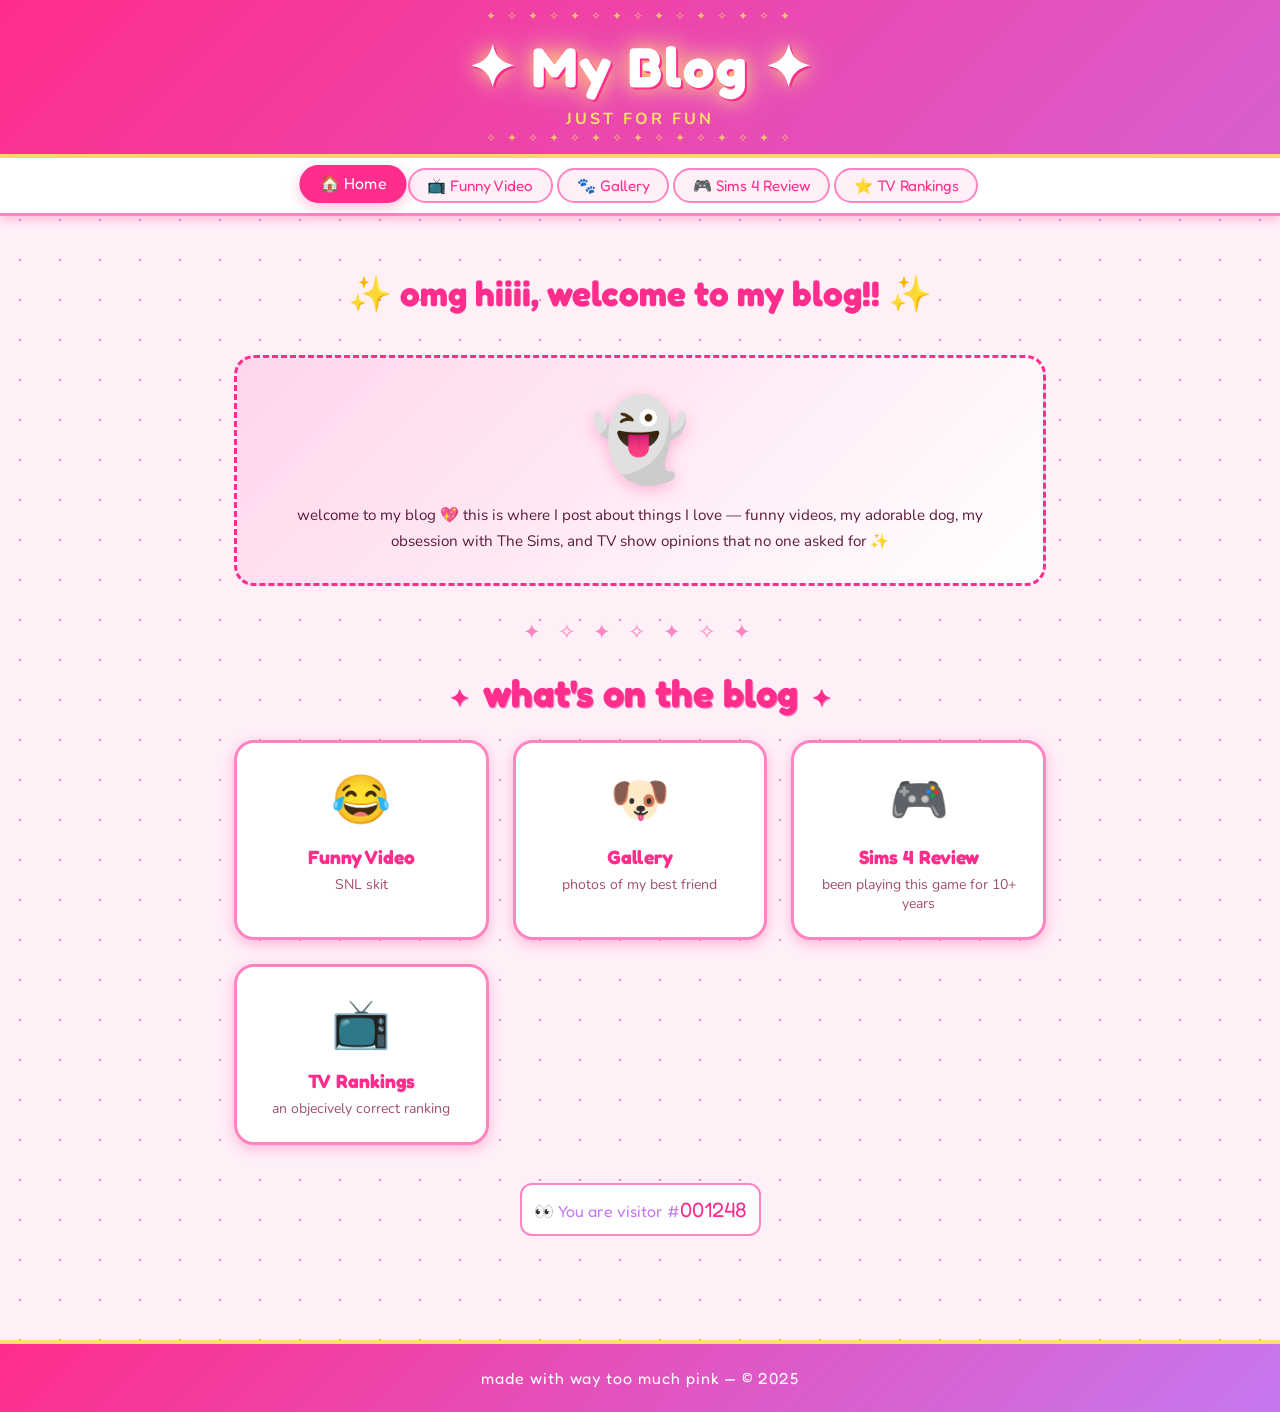
==== index.html @ 008cbfa2 "Add files via upload" ====
<!DOCTYPE html>
<html lang="en">
<head>
  <meta charset="UTF-8" />
  <meta name="viewport" content="width=device-width, initial-scale=1.0" />
  <title>✦ My Y2K Blog ✦</title>
  <link rel="stylesheet" href="style.css" />
  <style>
    /* Home-page only styles */

    /* Animated welcome banner */
    .welcome-banner {
      text-align: center;
      padding: 1rem;
      margin-bottom: 1.5rem;
    }
    .welcome-banner h2 {
      font-family: 'Fredoka One', cursive;
      font-size: clamp(1.4rem, 5vw, 2.2rem);
      color: var(--pink-hot);
      animation: bounce-in 0.8s cubic-bezier(0.34,1.56,0.64,1) both;
    }
    @keyframes bounce-in {
      from { transform: scale(0.5); opacity: 0; }
      to   { transform: scale(1);   opacity: 1; }
    }

    /* Blog post preview cards on the home page */
    .post-grid {
      display: grid;
      grid-template-columns: repeat(auto-fill, minmax(240px, 1fr));
      gap: 1.5rem;
      margin-top: 1rem;
    }

    .post-card {
      background: var(--white);
      border: 3px solid var(--pink-bubble);
      border-radius: 20px;
      padding: 1.5rem 1.25rem;
      text-align: center;
      text-decoration: none;
      color: var(--text-dark);
      box-shadow: 0 4px 14px var(--shadow);
      transition: transform 0.2s, box-shadow 0.2s;
      display: block;
    }
    .post-card:hover {
      transform: translateY(-6px) rotate(-1deg);
      box-shadow: 0 10px 28px var(--shadow);
      border-color: var(--pink-hot);
    }
    .post-card .emoji {
      font-size: 3rem;
      display: block;
      margin-bottom: 0.75rem;
      animation: wiggle 3s ease-in-out infinite;
    }
    /* Stagger the wiggles so they don't all move together */
    .post-card:nth-child(2) .emoji { animation-delay: 0.5s; }
    .post-card:nth-child(3) .emoji { animation-delay: 1s; }
    .post-card:nth-child(4) .emoji { animation-delay: 1.5s; }

    @keyframes wiggle {
      0%, 100% { transform: rotate(0deg); }
      25%       { transform: rotate(-8deg); }
      75%       { transform: rotate(8deg); }
    }
    .post-card h3 {
      font-family: 'Fredoka One', cursive;
      font-size: 1.2rem;
      color: var(--pink-hot);
      margin-bottom: 0.4rem;
    }
    .post-card p {
      font-size: 0.88rem;
      color: #a05070;
    }

    /* "About me" sidebar-style card */
    .about-card {
      background: linear-gradient(135deg, var(--pink-light), var(--white));
      border: 3px dashed var(--pink-hot);
      border-radius: 20px;
      padding: 1.75rem;
      margin-bottom: 2rem;
      text-align: center;
    }
    .about-card .avatar {
      font-size: 5rem;
      display: block;
      margin-bottom: 0.5rem;
      filter: drop-shadow(0 4px 8px var(--shadow));
    }
    .about-card h2 {
      font-family: 'Fredoka One', cursive;
      color: var(--pink-hot);
      font-size: 1.5rem;
      margin-bottom: 0.5rem;
    }
    .about-card p {
      font-size: 0.95rem;
      color: var(--text-dark);
      line-height: 1.7;
    }

    /* Visitor counter */
    .visitor-counter {
      text-align: center;
      font-family: 'Fredoka One', cursive;
      color: var(--purple-accent);
      font-size: 1rem;
      margin-top: 1rem;
      padding: 0.75rem;
      background: var(--white);
      border: 2px solid var(--pink-bubble);
      border-radius: 12px;
      display: inline-block;
    }
    .visitor-counter span {
      color: var(--pink-hot);
      font-size: 1.3rem;
    }
    .counter-wrap { text-align: center; }
  </style>
</head>
<body>

  <!-- HEADER: appears on every page -->
  <header>
    <h1>✦ My Blog ✦</h1>
    <p class="tagline">just for fun</p>
  </header>

  <!-- NAVIGATION: links to all pages -->
  <nav>
    <a href="index.html" class="active">🏠 Home</a>
    <a href="video.html">📺 Funny Video</a>
    <a href="gallery.html">🐾 Gallery</a>
    <a href="review.html">🎮 Sims 4 Review</a>
    <a href="ranking.html">⭐ TV Rankings</a>
  </nav>

  <main>

    <!-- Welcome message -->
    <div class="welcome-banner">
      <h2>✨ omg hiiii, welcome to my blog!! ✨</h2>
    </div>

    <!-- About me card -->
    <div class="about-card">
      <span class="avatar">👻</span>
      <p>
        welcome to my blog 💖 this is where I post about things I love —
        funny videos, my adorable dog, my obsession with The Sims, and TV show opinions
        that no one asked for ✨
      </p>
    </div>

    <div class="sparkle-divider">✦ ✧ ✦ ✧ ✦ ✧ ✦</div>

    <!-- Blog post links grid -->
    <h2 class="page-title"><span>✦</span> what's on the blog <span>✦</span></h2>

    <div class="post-grid">
      <a href="video.html" class="post-card">
        <span class="emoji">😂</span>
        <h3>Funny Video</h3>
        <p>SNL skit</p>
      </a>
      <a href="gallery.html" class="post-card">
        <span class="emoji">🐶</span>
        <h3>Gallery</h3>
        <p>photos of my best friend</p>
      </a>
      <a href="review.html" class="post-card">
        <span class="emoji">🎮</span>
        <h3>Sims 4 Review</h3>
        <p>been playing this game for 10+ years</p>
      </a>
      <a href="ranking.html" class="post-card">
        <span class="emoji">📺</span>
        <h3>TV Rankings</h3>
        <p>an objecively correct ranking</p>
      </a>
    </div>

    <!-- Visitor counter (fake/fun, JS-powered) -->
    <br/>
    <div class="counter-wrap">
      <div class="visitor-counter">
        👀 You are visitor #<span id="counter">000</span>
      </div>
    </div>

  </main>

  <footer>
    made with way too much pink — &copy; 2025
  </footer>

  <!-- Sparkle cursor effect -->
  <script src="sparkle.js"></script>

  <!-- Fake visitor counter: stores a count in the browser's local storage -->
  <script>
    // localStorage saves a small number in YOUR browser so it goes up each visit
    let count = parseInt(localStorage.getItem('visitCount') || '1247');
    count++;
    localStorage.setItem('visitCount', count);
    document.getElementById('counter').textContent = String(count).padStart(6, '0');
  </script>

</body>
</html>
---- style.css ----
/* =============================================
   Y2K GLITTER BLOG - style.css
   Shared styles for all pages
   ============================================= */

@import url('https://fonts.googleapis.com/css2?family=Fredoka+One&family=Nunito:wght@400;600;700&display=swap');

/* --- CSS Variables (color palette) --- */
:root {
  --pink-hot: #ff2d8b;
  --pink-bubble: #ff85c2;
  --pink-light: #ffd6ec;
  --pink-pale: #fff0f8;
  --white: #ffffff;
  --purple-accent: #c678f0;
  --gold-glitter: #ffe066;
  --text-dark: #5a1a3a;
  --shadow: rgba(255, 45, 139, 0.3);
}

/* --- Reset & Base --- */
* {
  margin: 0;
  padding: 0;
  box-sizing: border-box;
}

body {
  font-family: 'Nunito', sans-serif;
  background-color: var(--pink-pale);
  color: var(--text-dark);
  min-height: 100vh;
  overflow-x: hidden;

  /* Repeating star/sparkle pattern background */
  background-image:
    radial-gradient(circle, var(--pink-bubble) 1px, transparent 1px),
    radial-gradient(circle, var(--purple-accent) 1px, transparent 1px);
  background-size: 40px 40px, 80px 80px;
  background-position: 0 0, 20px 20px;
}

/* --- Sparkle cursor trail (JS adds these) --- */
.sparkle-dot {
  position: fixed;
  pointer-events: none;
  width: 10px;
  height: 10px;
  border-radius: 50%;
  animation: sparkle-fade 0.6s ease-out forwards;
  z-index: 9999;
}
@keyframes sparkle-fade {
  0%   { transform: scale(1); opacity: 1; }
  100% { transform: scale(0); opacity: 0; }
}

/* --- Header --- */
header {
  background: linear-gradient(135deg, var(--pink-hot), var(--purple-accent), var(--pink-bubble));
  background-size: 300% 300%;
  animation: gradient-shift 4s ease infinite;
  text-align: center;
  padding: 2rem 1rem 1.5rem;
  border-bottom: 4px solid var(--gold-glitter);
  box-shadow: 0 4px 20px var(--shadow);
  position: relative;
  overflow: hidden;
}

@keyframes gradient-shift {
  0%   { background-position: 0% 50%; }
  50%  { background-position: 100% 50%; }
  100% { background-position: 0% 50%; }
}

/* Glitter shimmer overlay on header */
header::before {
  content: '✦ ✧ ✦ ✧ ✦ ✧ ✦ ✧ ✦ ✧ ✦ ✧ ✦ ✧ ✦';
  position: absolute;
  top: 8px;
  left: 0; right: 0;
  font-size: 0.75rem;
  color: rgba(255, 224, 102, 0.8);
  letter-spacing: 4px;
  animation: shimmer-row 2s linear infinite alternate;
}
header::after {
  content: '✧ ✦ ✧ ✦ ✧ ✦ ✧ ✦ ✧ ✦ ✧ ✦ ✧ ✦ ✧';
  position: absolute;
  bottom: 8px;
  left: 0; right: 0;
  font-size: 0.75rem;
  color: rgba(255, 224, 102, 0.8);
  letter-spacing: 4px;
  animation: shimmer-row 2s linear infinite alternate-reverse;
}
@keyframes shimmer-row {
  from { letter-spacing: 4px; opacity: 0.7; }
  to   { letter-spacing: 8px; opacity: 1;   }
}

header h1 {
  font-family: 'Fredoka One', cursive;
  font-size: clamp(2rem, 6vw, 3.5rem);
  color: var(--white);
  text-shadow:
    2px 2px 0 var(--pink-hot),
    0 0 20px var(--gold-glitter),
    0 0 40px rgba(255,255,255,0.4);
  letter-spacing: 2px;
  animation: title-pulse 3s ease-in-out infinite;
}
@keyframes title-pulse {
  0%, 100% { text-shadow: 2px 2px 0 var(--pink-hot), 0 0 20px var(--gold-glitter); }
  50%       { text-shadow: 2px 2px 0 var(--pink-hot), 0 0 40px var(--gold-glitter), 0 0 60px white; }
}

header p.tagline {
  color: var(--gold-glitter);
  font-size: 1rem;
  margin-top: 0.5rem;
  font-weight: 700;
  letter-spacing: 3px;
  text-transform: uppercase;
}

/* --- Navigation Bar --- */
nav {
  background: var(--white);
  border-bottom: 3px solid var(--pink-bubble);
  display: flex;
  flex-wrap: wrap;
  justify-content: center;
  gap: 0.25rem;
  padding: 0.6rem 1rem;
  box-shadow: 0 3px 10px var(--shadow);
  position: sticky;
  top: 0;
  z-index: 100;
}

nav a {
  font-family: 'Fredoka One', cursive;
  color: var(--pink-hot);
  text-decoration: none;
  padding: 0.4rem 1.1rem;
  border-radius: 999px;
  border: 2px solid var(--pink-bubble);
  font-size: 0.95rem;
  transition: all 0.2s ease;
  background: var(--pink-pale);
}

nav a:hover, nav a.active {
  background: var(--pink-hot);
  color: var(--white);
  border-color: var(--pink-hot);
  transform: translateY(-2px) scale(1.05);
  box-shadow: 0 4px 12px var(--shadow);
}

/* --- Main Content Area --- */
main {
  max-width: 860px;
  margin: 2.5rem auto;
  padding: 0 1.5rem 4rem;
}

/* --- Card / Box style --- */
.card {
  background: var(--white);
  border: 3px solid var(--pink-bubble);
  border-radius: 20px;
  padding: 2rem;
  margin-bottom: 2rem;
  box-shadow: 0 6px 24px var(--shadow);
  position: relative;
  overflow: hidden;
}

/* Corner sparkle decoration on cards */
.card::before {
  content: '✦';
  position: absolute;
  top: 12px; right: 16px;
  font-size: 1.5rem;
  color: var(--pink-bubble);
  animation: spin-star 4s linear infinite;
}
@keyframes spin-star {
  from { transform: rotate(0deg); }
  to   { transform: rotate(360deg); }
}

.card h2 {
  font-family: 'Fredoka One', cursive;
  font-size: 1.8rem;
  color: var(--pink-hot);
  margin-bottom: 0.75rem;
}

.card p {
  line-height: 1.75;
  font-size: 1rem;
  color: var(--text-dark);
}

/* --- Page-specific headings --- */
h2.page-title {
  font-family: 'Fredoka One', cursive;
  font-size: clamp(1.6rem, 4vw, 2.4rem);
  color: var(--pink-hot);
  text-align: center;
  margin-bottom: 1.5rem;
  text-shadow: 1px 1px 0 var(--pink-bubble);
}
h2.page-title span {
  font-size: 1.5rem;
  margin: 0 0.3rem;
}

/* --- Divider --- */
.sparkle-divider {
  text-align: center;
  color: var(--pink-bubble);
  font-size: 1.3rem;
  letter-spacing: 6px;
  margin: 1.5rem 0;
}

/* --- Footer --- */
footer {
  background: linear-gradient(135deg, var(--pink-hot), var(--purple-accent));
  color: var(--white);
  text-align: center;
  padding: 1.5rem;
  font-family: 'Fredoka One', cursive;
  font-size: 1rem;
  letter-spacing: 1px;
  border-top: 4px solid var(--gold-glitter);
}
footer span {
  color: var(--gold-glitter);
}

/* --- Buttons --- */
.btn-pink {
  display: inline-block;
  background: var(--pink-hot);
  color: var(--white);
  font-family: 'Fredoka One', cursive;
  font-size: 1rem;
  padding: 0.6rem 1.5rem;
  border-radius: 999px;
  text-decoration: none;
  border: none;
  cursor: pointer;
  box-shadow: 0 4px 12px var(--shadow);
  transition: transform 0.2s, box-shadow 0.2s;
}
.btn-pink:hover {
  transform: translateY(-3px) scale(1.05);
  box-shadow: 0 8px 20px var(--shadow);
}

/* --- Responsive --- */
@media (max-width: 600px) {
  nav a { font-size: 0.8rem; padding: 0.35rem 0.8rem; }
  .card { padding: 1.25rem; }
}
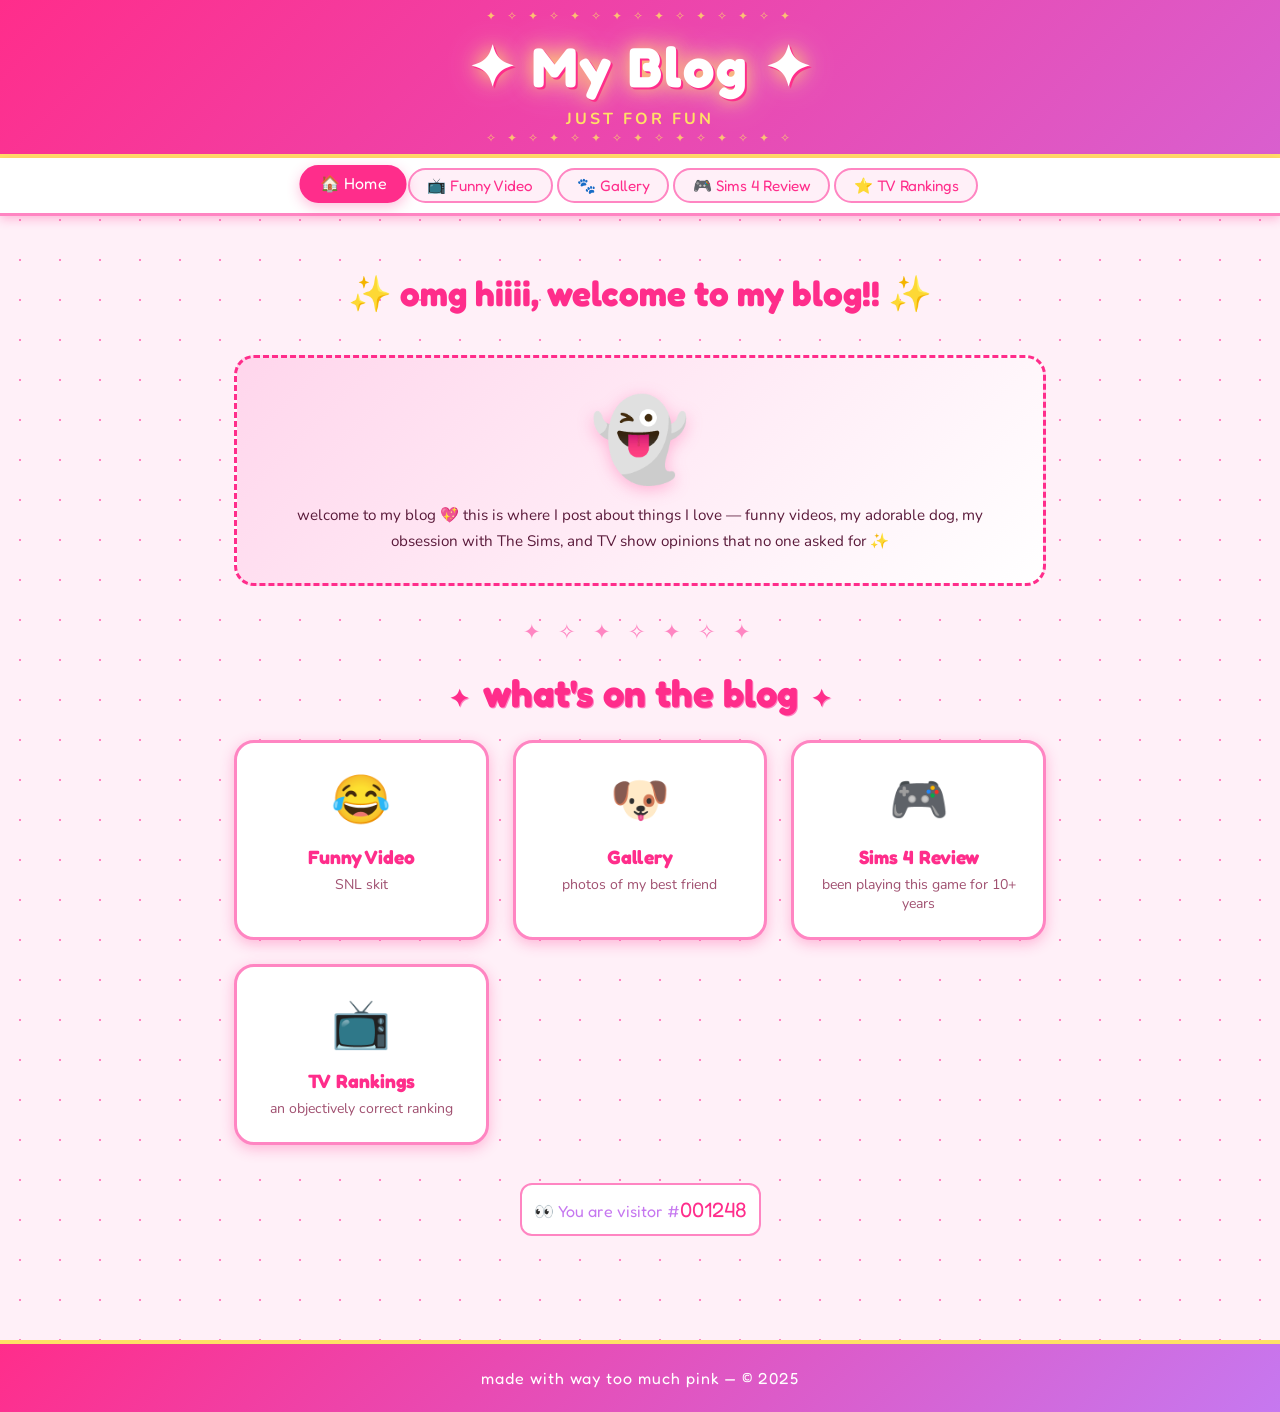
==== commit 32b79529: "Add files via upload" ====
--- a/index.html
+++ b/index.html
@@ -182,7 +182,7 @@
       <a href="ranking.html" class="post-card">
         <span class="emoji">📺</span>
         <h3>TV Rankings</h3>
-        <p>an objecively correct ranking</p>
+        <p>an objectively correct ranking</p>
       </a>
     </div>
 
